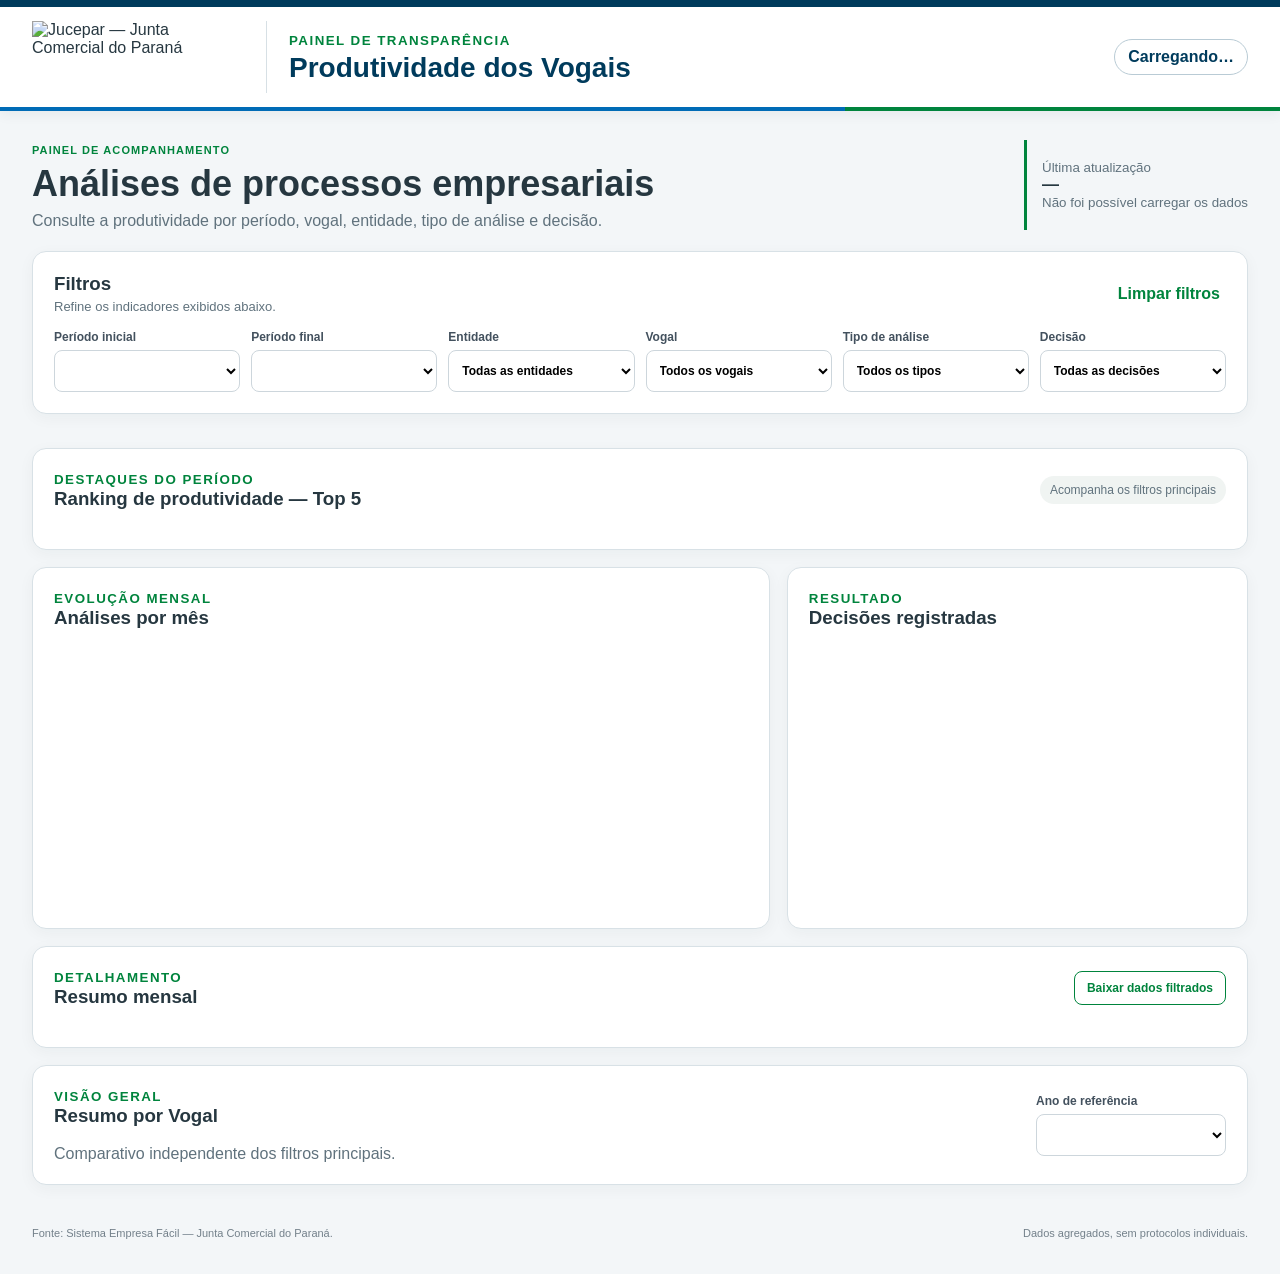
==== index.html @ 02464dcf "Publicação inicial do Painel" ====
<!doctype html>
<html lang="pt-BR">
<head>
  <meta charset="utf-8">
  <meta name="viewport" content="width=device-width,initial-scale=1">
  <meta name="description" content="Painel de Produtividade dos Vogais da Jucepar">
  <title>Produtividade dos Vogais — Jucepar</title>
  <link rel="stylesheet" href="estilos.css">
</head>
<body>
  <header class="topo"><div class="topo-interno">
    <img src="imagens/jucepar-logo-horizontal.png" alt="Jucepar — Junta Comercial do Paraná">
    <div><small>Painel de transparência</small><h1>Produtividade dos Vogais</h1></div>
    <span id="exercicios">Carregando…</span>
  </div></header>
  <main class="pagina">
    <section class="apresentacao"><div><b>Painel de acompanhamento</b><h2>Análises de processos empresariais</h2><p>Consulte a produtividade por período, vogal, entidade, tipo de análise e decisão.</p></div><aside><small>Última atualização</small><strong id="atualizacao">—</strong><small id="status-dados">Carregando dados</small></aside></section>

    <section class="caixa filtros"><div class="titulo-secao"><div><h3>Filtros</h3><p>Refine os indicadores exibidos abaixo.</p></div><button id="limpar" class="botao-link">Limpar filtros</button></div>
      <div class="grade-filtros">
        <label>Período inicial<select id="inicio"></select></label>
        <label>Período final<select id="fim"></select></label>
        <label>Entidade<select id="entidade"><option value="">Todas as entidades</option></select></label>
        <label>Vogal<select id="vogal"><option value="">Todos os vogais</option></select></label>
        <label>Tipo de análise<select id="tipo"><option value="">Todos os tipos</option></select></label>
        <label>Decisão<select id="decisao"><option value="">Todas as decisões</option></select></label>
      </div>
    </section>

    <section id="perfil" class="perfil oculto"></section>
    <section id="indicadores" class="indicadores"></section>

    <section class="caixa"><div class="cabecalho-caixa"><div><small>Destaques do período</small><h3 id="ranking-titulo">Ranking de produtividade — Top 5</h3></div><span id="ranking-info">Acompanha os filtros principais</span></div><div id="ranking" class="ranking"></div></section>

    <div class="duas-colunas">
      <section class="caixa"><div class="cabecalho-caixa"><div><small>Evolução mensal</small><h3>Análises por mês</h3></div></div><div id="grafico-mensal" class="grafico-mensal"></div></section>
      <section class="caixa"><div class="cabecalho-caixa"><div><small>Resultado</small><h3>Decisões registradas</h3></div></div><div id="decisoes" class="barras"></div></section>
    </div>

    <section class="caixa"><div class="cabecalho-caixa"><div><small>Detalhamento</small><h3>Resumo mensal</h3></div><button id="baixar" class="botao">Baixar dados filtrados</button></div><div class="tabela-wrap"><table id="resumo-mensal"></table></div></section>

    <section class="caixa"><div class="cabecalho-resumo"><div><div class="cabecalho-caixa"><div><small>Visão geral</small><h3>Resumo por Vogal</h3></div></div><p>Comparativo independente dos filtros principais.</p></div><label>Ano de referência<select id="ano-resumo"></select></label></div><div class="tabela-wrap"><table id="resumo-vogais"></table></div></section>
  </main>
  <footer class="rodape"><span>Fonte: Sistema Empresa Fácil — Junta Comercial do Paraná.</span><span>Dados agregados, sem protocolos individuais.</span></footer>
  <script src="painel.js" defer></script>
</body>
</html>
---- estilos.css ----
:root{--azul:#003b5c;--azul2:#006bb6;--verde:#00843d;--texto:#263740;--muted:#60727d;--linha:#d8e1e6;--fundo:#f3f6f8;--branco:#fff}*{box-sizing:border-box}body{margin:0;background:var(--fundo);color:var(--texto);font-family:"Segoe UI",Arial,sans-serif}button,input,select{font:inherit}.oculto{display:none!important}.topo{position:relative;background:#fff;border-top:7px solid var(--azul);border-bottom:4px solid var(--azul2);box-shadow:0 3px 12px #15364712}.topo:after{content:"";position:absolute;right:0;bottom:-4px;width:34%;height:4px;background:var(--verde)}.topo-interno{max-width:1440px;margin:auto;padding:14px 32px;display:flex;align-items:center;gap:22px}.topo img{width:235px;height:72px;object-fit:contain;object-position:left;padding-right:22px;border-right:1px solid #d7e0e5}.topo small,.cabecalho-caixa small{color:var(--verde);font-weight:800;text-transform:uppercase;letter-spacing:.11em}.topo h1{margin:3px 0 0;color:var(--azul);font-size:28px}.topo-interno>span,.topo-interno>a{margin-left:auto}.topo-interno>span{border:1px solid #b9cbd5;border-radius:99px;padding:8px 13px;color:var(--azul);font-weight:700}.pagina{max-width:1440px;margin:auto;padding:29px 32px 20px}.apresentacao{display:flex;justify-content:space-between;gap:30px;margin-bottom:21px}.apresentacao b{color:var(--verde);text-transform:uppercase;letter-spacing:.1em;font-size:11px}.apresentacao h2{margin:5px 0 7px;font-size:36px}.apresentacao p,.titulo-secao p,.cabecalho-resumo p{margin:0;color:var(--muted)}.apresentacao aside{border-left:3px solid var(--verde);padding-left:15px;display:grid;align-content:center;min-width:200px}.apresentacao aside small{color:var(--muted)}.apresentacao aside strong{font-size:17px}.caixa,.indicador{background:#fff;border:1px solid var(--linha);border-radius:14px;box-shadow:0 4px 16px #1f372b0b}.caixa{padding:21px;margin-bottom:17px}.titulo-secao,.cabecalho-caixa,.cabecalho-resumo{display:flex;justify-content:space-between;align-items:center;gap:18px}.titulo-secao h3,.cabecalho-caixa h3{margin:0}.titulo-secao p{font-size:13px;margin-top:4px}.cabecalho-caixa{margin-bottom:18px}.cabecalho-caixa>span{font-size:12px;color:var(--muted);background:#f0f4f2;padding:7px 10px;border-radius:99px}.botao-link{border:0;background:none;color:var(--verde);font-weight:700;cursor:pointer}.grade-filtros{display:grid;grid-template-columns:repeat(6,1fr);gap:11px;margin-top:16px}label{font-size:12px;font-weight:700;color:#43515e}select,input{width:100%;margin-top:6px;height:42px;border:1px solid #cdd6dc;border-radius:8px;background:#fff;padding:0 9px}.indicadores{display:grid;grid-template-columns:repeat(6,1fr);gap:11px;margin-bottom:17px}.indicador{padding:17px;min-height:136px;display:flex;flex-direction:column}.indicador span{font-size:12px;font-weight:700;color:#52606d}.indicador strong{margin:12px 0 7px;color:var(--azul);font-size:31px}.indicador small{margin-top:auto;color:#7a8792}.indicador.principal{background:linear-gradient(145deg,#003b5c,#00669b);border:0}.indicador.principal>*{color:#fff}.perfil{display:grid;grid-template-columns:86px 1fr auto;align-items:center;gap:21px;margin-bottom:17px;padding:20px 24px;border:1px solid #d7e3da;border-radius:14px;background:linear-gradient(120deg,#f5faf6,#fff)}.avatar{width:52px;height:52px;border-radius:50%;display:grid;place-items:center;background:linear-gradient(145deg,#26784a,#155a34);color:#fff;font-weight:800;box-shadow:0 0 0 4px #eaf3ed;overflow:hidden}.avatar img{width:100%;height:100%;object-fit:cover}.perfil .avatar{width:82px;height:82px}.perfil h3{margin:5px 0;color:var(--azul)}.perfil p{margin:0;color:var(--verde);font-weight:700}.perfil aside{text-align:right;border-left:1px solid var(--linha);padding-left:24px}.perfil aside strong{display:block;color:var(--verde);font-size:28px}.perfil aside span{display:block;color:var(--muted);font-size:11px}.ranking{display:grid;grid-template-columns:repeat(5,minmax(0,1fr));gap:12px}.cartao-ranking{position:relative;display:grid;grid-template-columns:52px 1fr;gap:10px;align-items:center;min-width:0;padding:18px 14px;border:1px solid #dce6df;border-radius:13px}.cartao-ranking.posicao-1{border-color:#d1af45;background:#fffdf5}.cartao-ranking>em{position:absolute;right:10px;top:8px;font-style:normal;font-size:11px;font-weight:800}.cartao-ranking h4{margin:0 26px 3px 0;color:var(--azul);font-size:11px;white-space:nowrap;overflow:hidden;text-overflow:ellipsis}.cartao-ranking p{margin:0;color:var(--muted);font-size:10px}.cartao-ranking .numero{margin-top:4px;color:var(--verde)}.cartao-ranking .numero strong{font-size:20px}.cartao-ranking .numero small{display:block;color:var(--muted)}.duas-colunas{display:grid;grid-template-columns:1.6fr 1fr;gap:17px}.grafico-mensal{height:260px;display:flex;gap:8px;align-items:end}.mes-coluna{height:100%;flex:1;min-width:33px;display:grid;grid-template-rows:20px 1fr 20px;text-align:center;align-items:end}.mes-coluna small{font-size:9px}.trilho{height:100%;display:flex;align-items:end;border-bottom:1px solid #cad4d9;background:repeating-linear-gradient(to top,transparent 0,transparent 24%,#edf1f3 25%)}.trilho i{display:block;width:100%;min-height:1px;background:linear-gradient(#4a9a66,var(--verde));border-radius:5px 5px 0 0}.mes-coluna b{font-size:10px;text-transform:uppercase}.barras{display:grid;gap:14px}.barra p{display:flex;justify-content:space-between;margin:0 0 5px;font-size:12px}.barra>div{height:10px;background:#edf1f2;border-radius:99px;overflow:hidden}.barra i{display:block;height:100%;background:var(--verde);border-radius:99px}.botao{border:1px solid var(--verde);color:var(--verde);background:#fff;border-radius:8px;padding:9px 12px;font-size:12px;font-weight:700;text-decoration:none;cursor:pointer}.botao.principal{background:var(--verde);color:#fff}.tabela-wrap{overflow:auto}table{width:100%;border-collapse:collapse;font-size:13px}th,td{padding:10px 13px;border-bottom:1px solid #e5eaed;text-align:right;white-space:nowrap}th{background:#f1f5f3;color:#596774;font-size:11px;text-transform:uppercase}th:first-child,td:first-child{text-align:left}tfoot td{font-weight:700;color:var(--azul);border-top:2px solid #cddbd2}.cabecalho-resumo>label{min-width:190px}.rodape{max-width:1440px;margin:auto;padding:5px 32px 35px;display:flex;justify-content:space-between;color:#73808a;font-size:11px}.conversor{max-width:920px;margin:auto;padding:30px 24px}.aviso{padding:18px 22px;margin-bottom:17px;border-left:4px solid var(--verde);background:#eaf5ee}.aviso p{margin:5px 0 0}.passo{display:grid;grid-template-columns:48px 1fr;gap:18px}.passo>span{width:42px;height:42px;border-radius:50%;display:grid;place-items:center;background:var(--azul);color:#fff;font-size:20px;font-weight:800}.passo h2,.conversor .caixa>h2{margin:0 0 6px;color:var(--azul)}.passo p{margin:0 0 15px;color:var(--muted)}.linha-campos{display:grid;grid-template-columns:1fr 1fr;gap:14px;max-width:420px}.arquivo{display:inline-block;border:1px dashed var(--verde);padding:15px;border-radius:8px;color:var(--verde);cursor:pointer}.arquivo input{display:none}.resultado{margin-top:18px;padding:17px;border-radius:9px;background:#eff8f2}.resultado.erro{background:#fff0f0;color:#8a2222}.resultado h3{margin:0 0 10px}.resultado dl{display:grid;grid-template-columns:repeat(3,1fr);gap:10px}.resultado dt{font-size:10px;color:var(--muted)}.resultado dd{margin:2px 0 0;font-size:20px;font-weight:800}.resultado .acoes{display:flex;gap:10px;margin-top:12px}.conversor ol{line-height:1.8}code{background:#edf1f3;padding:2px 5px;border-radius:4px}@media(max-width:1180px){.grade-filtros,.indicadores{grid-template-columns:repeat(3,1fr)}.ranking{grid-template-columns:repeat(3,1fr)}}@media(max-width:800px){.topo-interno,.pagina{padding-left:18px;padding-right:18px}.topo-interno{flex-wrap:wrap}.topo img{width:190px;height:52px}.topo-interno>div{order:3;width:100%}.apresentacao{flex-direction:column}.grade-filtros,.indicadores{grid-template-columns:repeat(2,1fr)}.ranking{grid-template-columns:repeat(2,1fr)}.duas-colunas{grid-template-columns:1fr}.perfil{grid-template-columns:74px 1fr}.perfil aside{grid-column:2;border:0;border-top:1px solid var(--linha);padding:8px 0;text-align:left}.cabecalho-resumo{align-items:flex-start;flex-direction:column}}@media(max-width:520px){.topo h1{font-size:21px}.apresentacao h2{font-size:28px}.grade-filtros,.indicadores,.ranking{grid-template-columns:1fr}.caixa{padding:16px}.rodape{flex-direction:column;gap:6px}.linha-campos{grid-template-columns:1fr}.resultado dl{grid-template-columns:1fr}.passo{grid-template-columns:1fr}.passo>span{width:34px;height:34px;font-size:16px}}
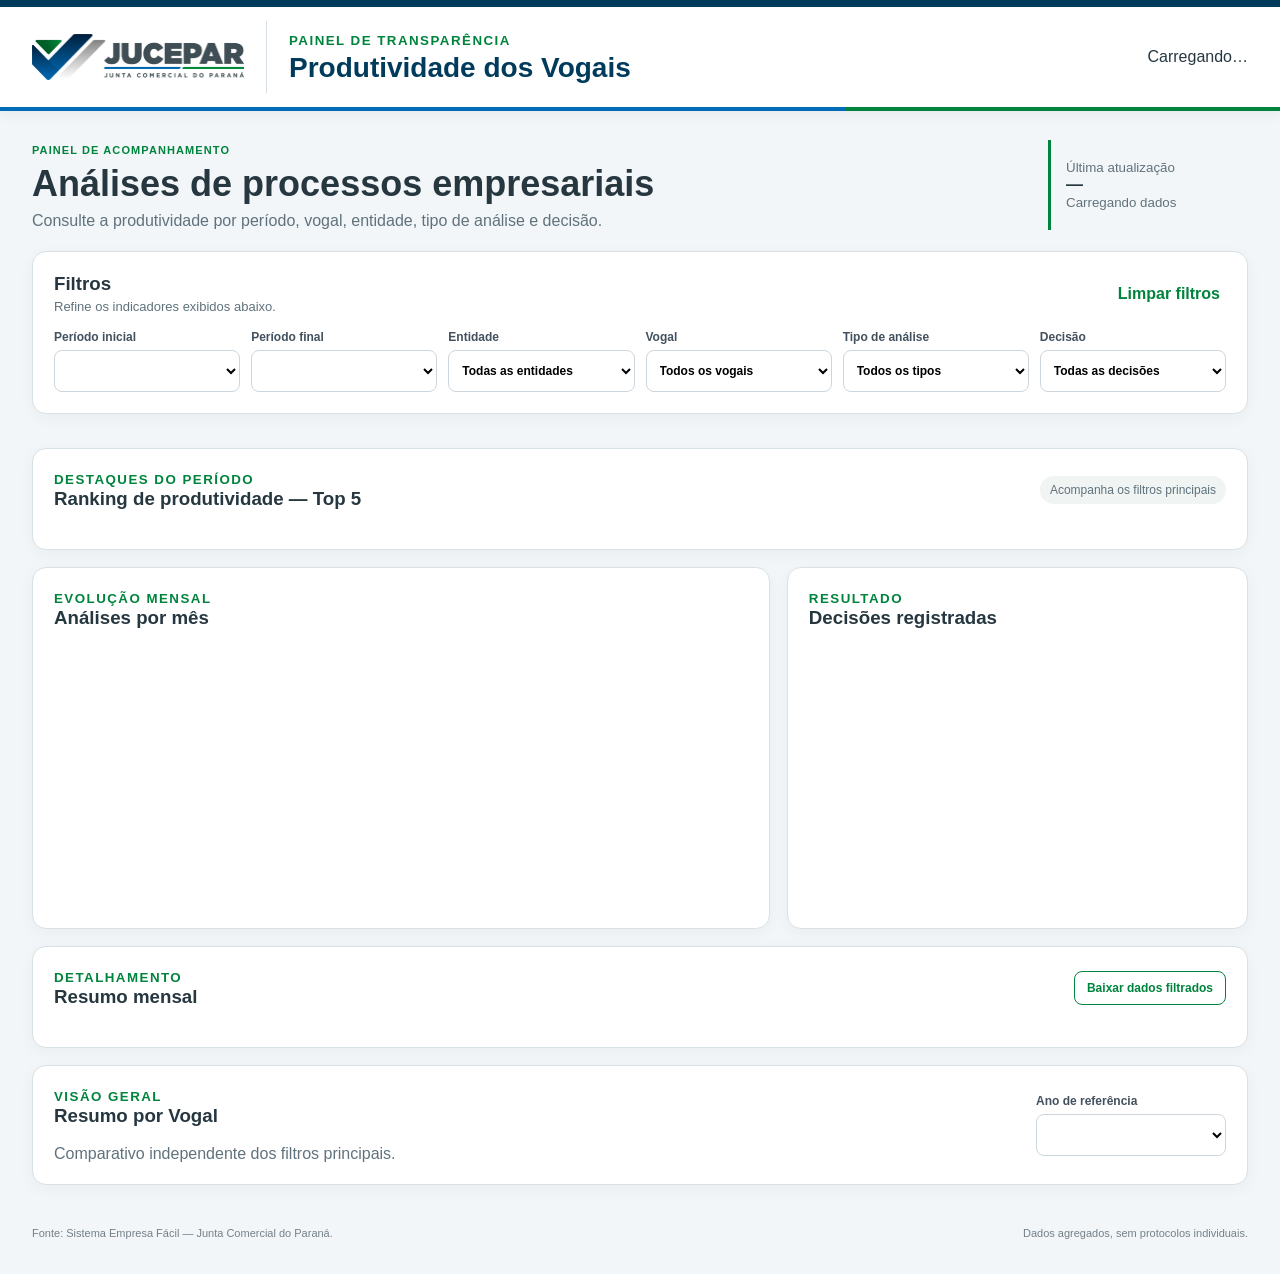
==== commit f02fc268: "Add files via upload" ====
--- a/index.html
+++ b/index.html
@@ -6,12 +6,41 @@
   <meta name="description" content="Painel de Produtividade dos Vogais da Jucepar">
   <title>Produtividade dos Vogais — Jucepar</title>
   <link rel="stylesheet" href="estilos.css">
+  <style>
+    .topo-interno > .seletor-exercicios { margin-left: auto; }
+    .seletor-exercicios { display: flex; gap: 6px; }
+    .seletor-exercicios button {
+      border: 1px solid #b9cbd5;
+      border-radius: 99px;
+      padding: 8px 14px;
+      background: #fff;
+      color: var(--azul);
+      font-weight: 800;
+      cursor: pointer;
+    }
+    .seletor-exercicios button:hover { border-color: var(--verde); color: var(--verde); }
+    .seletor-exercicios button.ativo { border-color: var(--verde); background: var(--verde); color: #fff; }
+    .cartao-ranking h4 {
+      white-space: normal;
+      line-height: 1.25;
+      min-height: 2.5em;
+      overflow: hidden;
+      overflow-wrap: anywhere;
+      text-overflow: clip;
+      display: -webkit-box;
+      -webkit-box-orient: vertical;
+      -webkit-line-clamp: 2;
+    }
+    @media (max-width: 800px) {
+      .topo-interno > .seletor-exercicios { margin-left: 0; }
+    }
+  </style>
 </head>
 <body>
   <header class="topo"><div class="topo-interno">
     <img src="imagens/jucepar-logo-horizontal.png" alt="Jucepar — Junta Comercial do Paraná">
     <div><small>Painel de transparência</small><h1>Produtividade dos Vogais</h1></div>
-    <span id="exercicios">Carregando…</span>
+    <div id="exercicios" class="seletor-exercicios" aria-label="Selecionar exercício">Carregando…</div>
   </div></header>
   <main class="pagina">
     <section class="apresentacao"><div><b>Painel de acompanhamento</b><h2>Análises de processos empresariais</h2><p>Consulte a produtividade por período, vogal, entidade, tipo de análise e decisão.</p></div><aside><small>Última atualização</small><strong id="atualizacao">—</strong><small id="status-dados">Carregando dados</small></aside></section>
